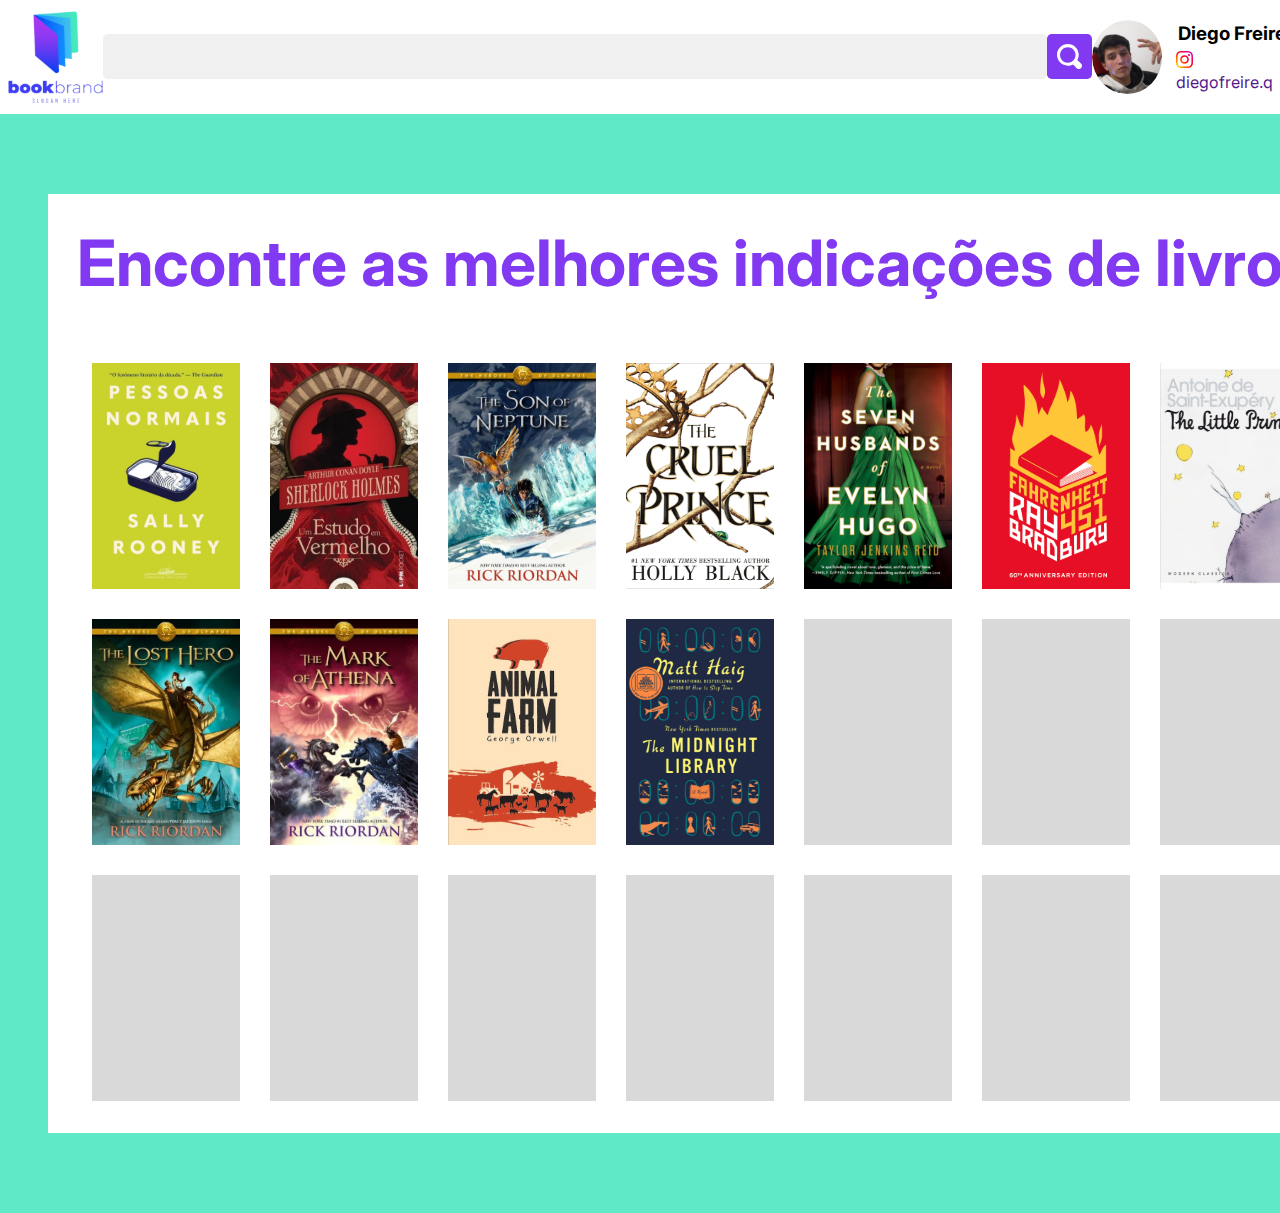
==== index.html @ ad1b682d "Initial commit" ====
<!DOCTYPE html>
<html lang="en">
<head>
    <meta charset="UTF-8">
    <meta name="viewport" content="width=device-width, initial-scale=1.0">
    <title>BookBrand</title>
    <link rel="stylesheet" href="css/index.css">
</head>
<body>
    <header>

        <img src="Media/logo.svg" alt="">

        <div id="searchbar">
            <input type="text">
            <button>
                <img src="Media/Search_icon.svg" alt="">
            </button>
        </div>
        
        <div id="Social_medias">

            <div id="profile_picture">
            
            </div>

            <div id="instagram">
                <h3>Diego Freire</h3>
                <a href="">
                    <img src="Media/Instagram.svg" alt="">
                    diegofreire.q
                </a>
            </div>
        </div>

    </header>

    <main>

        <section id="heading_title">
            <h1>Encontre as melhores indicações de livros</h1>
        </section>

        <section id="books">
            
            <div class="bookholder">
                <a href="book_details.html" target="_blank"><img src="Media/book covers/estudo em vermelho.svg" alt=""></a>
            </div>
            
            <div class="bookholder">
                <img src="Media/book covers/pessoas normais.svg" alt="">
            </div>
            <div class="bookholder">
                <img src="Media/book covers/midnightl.svg" alt="">
            </div>
            <div class="bookholder">
                <img src="Media/book covers/cruel prince.svg" alt="">
            </div>
            <div class="bookholder">
                <img src="Media/book covers/evellyn.svg" alt="">
            </div>
            <div class="bookholder">
                <img src="Media/book covers/fahrenheit.svg" alt="">
            </div>
            <div class="bookholder">
                <img src="Media/book covers/littleprince.svg" alt="">
            </div>
            <div class="bookholder">
                <img src="Media/book covers/losthero.svg" alt="">
            </div>
            <div class="bookholder">
                <img src="Media/book covers/markofathena.svg" alt="">
            </div>
            <div class="bookholder">
                <img src="Media/book covers/animal farm.svg" alt="">
            </div>
            <div class="bookholder">
                <img src="Media/book covers/oqtafaltando.svg" alt="">
            </div>
            <div class="bookholder"></div>
            <div class="bookholder"></div>
            <div class="bookholder"></div>
            <div class="bookholder"></div>
            <div class="bookholder"></div>
            <div class="bookholder"></div>
            <div class="bookholder"></div>
            <div class="bookholder"></div>
            <div class="bookholder"></div>
            <div class="bookholder"></div>

            </div>
        </section>
    </main>

    <footer>

    </footer>
</body>
</html>
---- css/index.css ----
@import url('https://fonts.googleapis.com/css2?family=Inter:wght@300&display=swap');
@import url('https://fonts.googleapis.com/css2?family=Lexend:wght@700&display=swap');

*{
    font-family: 'Inter', sans-serif;
    text-decoration: none;
    margin: 0;
    padding: 0;
}
body{
    background-color: #5FE9C6;
}

header{
background-color: #FFFFFF;

    width: 100vw;
    height: 6.5rem;

    display: flex;
    justify-content: space-between;
    align-items: center;

    padding: 0.3rem 0.5rem
}
#searchbar{
    display: flex;


}
#searchbar>input{
    width: 59rem;
    height: 2.8125rem;

    display: block;
    background-color: #F0F0F0;

    border: none;
    border-radius: 0.3rem;


}
#searchbar>button{
    display: flex;
    align-items: center;
    justify-content: center;

    background-color: #8239F2;

    width: 2.8125rem;
    width: 2.815rem;

    border-radius: 0.3rem;
    border: 0.3rem;
}
#profile_picture{


    height: 4.6rem;
    width: 4.6rem;

    background-image: url(../Media/profile_picture.svg);

    border-radius: 50%;
}
#Social_medias{
    display: flex;
    flex-direction: row;
    gap: 0.9rem;
}
#instagram{

    display: flex;
    flex-direction: column;
    align-items: center;
    justify-content: center;
    gap: 0.4rem;
}

main{

    width: 81.5rem;

    margin: 5rem 3rem;

    background-color: #FFFFFF;
}
main>#heading_title{
    padding: 1.9rem 1.8rem;

    font-family: 'Lexend', sans-serif;
    font-size:2rem;
    font-weight: bold;

    color:#8239F2;
}
main>#books{
    display: flex;
    flex-wrap: wrap;
    justify-content: space-around;
    gap: 1.875rem;

    padding: 2rem 2.75rem;
}
.bookholder{

    width:9.25rem;
    height: 14.125rem;

    background-color: #D9D9D9;
}
.bookholder:hover{


    transition: 0.4s;
    scale: 1.2;
}
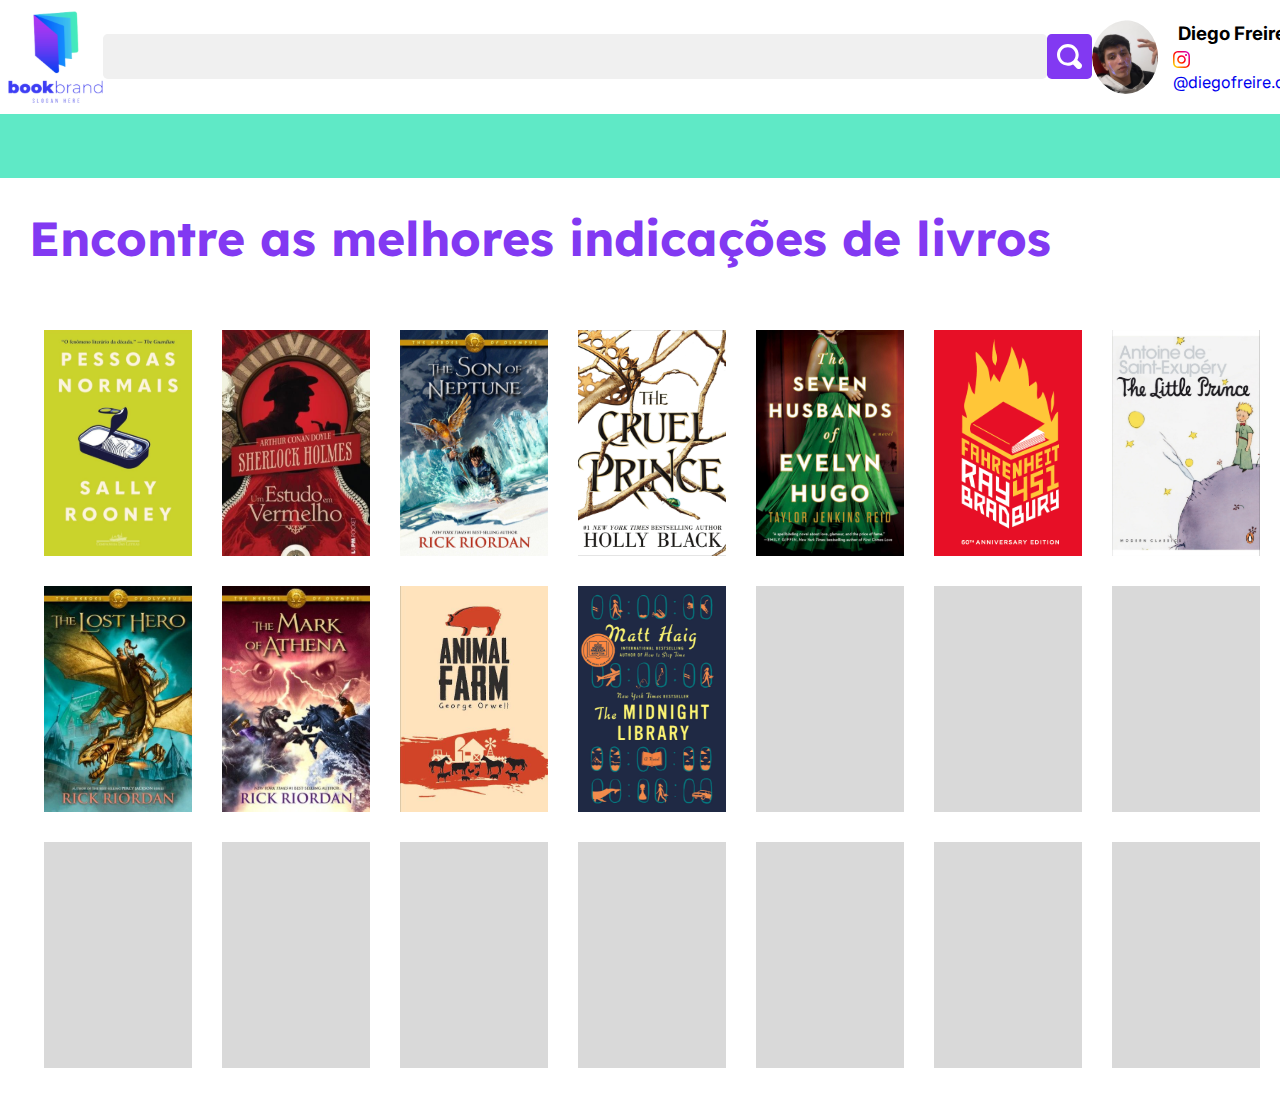
==== commit bbec2091: "instagram_link" ====
--- a/index.html
+++ b/index.html
@@ -26,9 +26,9 @@
 
             <div id="instagram">
                 <h3>Diego Freire</h3>
-                <a href="">
+                <a href="https://www.instagram.com/diegofreire.q/" target="_blank">
                     <img src="Media/Instagram.svg" alt="">
-                    diegofreire.q
+                    @diegofreire.q
                 </a>
             </div>
         </div>
@@ -46,7 +46,7 @@
             <div class="bookholder">
                 <a href="book_details.html" target="_blank"><img src="Media/book covers/estudo em vermelho.svg" alt=""></a>
             </div>
-            
+
             <div class="bookholder">
                 <img src="Media/book covers/pessoas normais.svg" alt="">
             </div>
--- a/css/index.css
+++ b/css/index.css
@@ -29,6 +29,7 @@
 
 }
 #searchbar>input{
+
     width: 59rem;
     height: 2.8125rem;
 
@@ -48,7 +49,6 @@
     background-color: #8239F2;
 
     width: 2.8125rem;
-    width: 2.815rem;
 
     border-radius: 0.3rem;
     border: 0.3rem;
@@ -81,16 +81,17 @@
 
     width: 81.5rem;
 
-    margin: 5rem 3rem;
+    margin: auto;
+    margin-top: 4rem;
 
     background-color: #FFFFFF;
 }
-main>#heading_title{
+main>#heading_title>h1{
     padding: 1.9rem 1.8rem;
 
     font-family: 'Lexend', sans-serif;
-    font-size:2rem;
-    font-weight: bold;
+    font-size:3rem;
+    font-weight: 700;
 
     color:#8239F2;
 }
@@ -110,8 +111,6 @@
     background-color: #D9D9D9;
 }
 .bookholder:hover{
-
-
     transition: 0.4s;
     scale: 1.2;
 }
